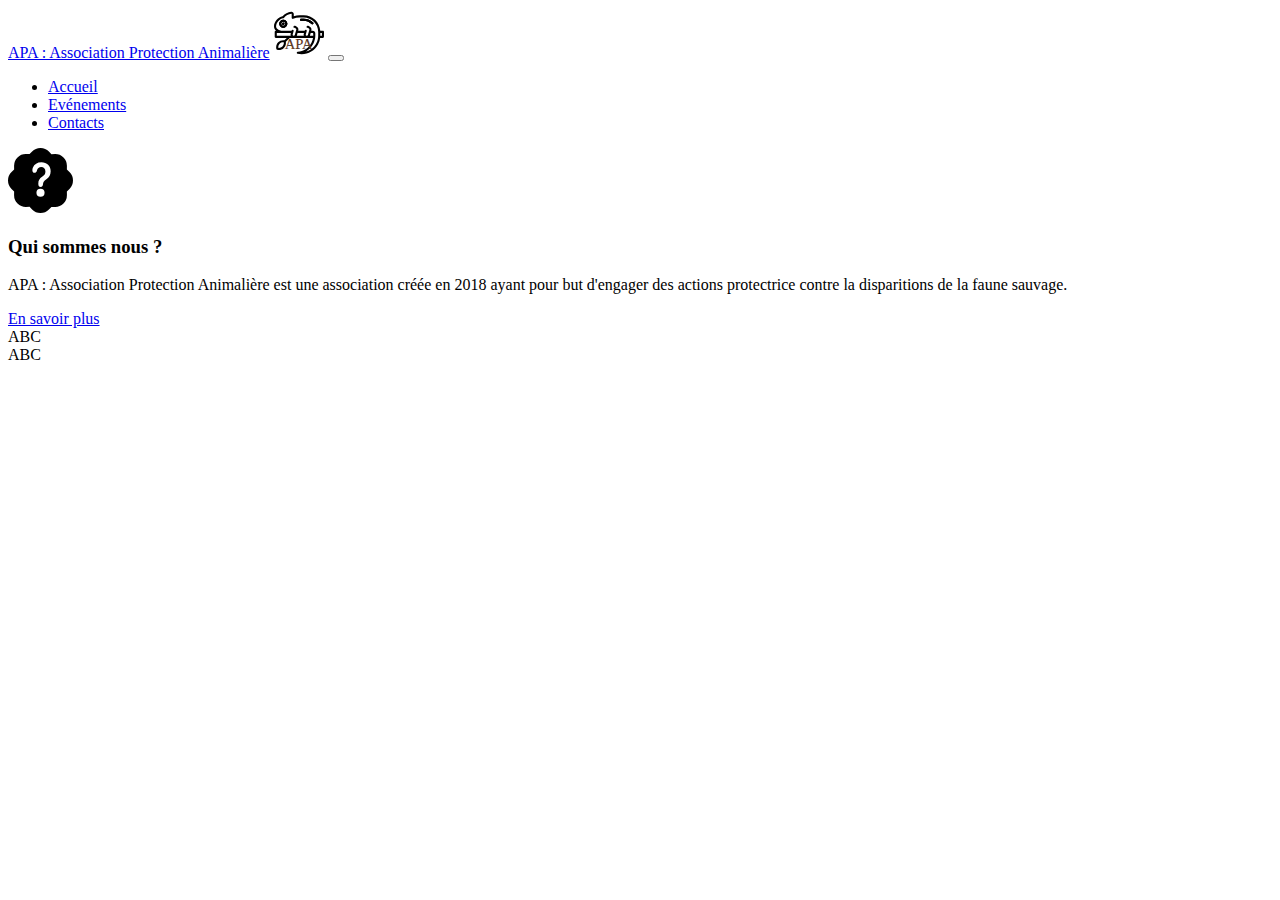
==== index.html @ ba8c19b9 "CREATION DE LA SECTION PRESENTATION 1ERE BOX" ====
<!DOCTYPE html>
<html lang="en">
 <head>
    <meta charset="UTF-8">
    <meta http-equiv="X-UA-Compatible" content="IE=edge">
    <meta name="viewport" content="width=device-width, initial-scale=1.0">
    <title>APA</title>

    <link href="https://cdn.jsdelivr.net/npm/bootstrap@5.1.0/dist/css/bootstrap.min.css" rel="stylesheet" integrity="sha384-KyZXEAg3QhqLMpG8r+8fhAXLRk2vvoC2f3B09zVXn8CA5QIVfZOJ3BCsw2P0p/We" crossorigin="anonymous">

    <link rel="stylesheet" href="style.css"/>
 </head>
  <body>
    <nav class="navbar navbar-dark bg-success navbar-expand-lg">
        <div class="container">
            <a href ="#" class="navbar-brand">APA : Association Protection Animalière</a>
            <img src="img/Chameleon.svg" alt="APA : Association Protection Animalière" width="50" height="50"
         class="d-inligne-block align-top"/>

            <button
            type="button"
            class="navbar-toggler"
            data-bs-toggle="collapse"
            data-bs-target="#navbarNavDropdown"
            aria-controls="navbarNavDropdown"
            aria-expanded="false"
            aria-label="Toggle navigation"
           >
            <span class="navbar-toggler-icon"></span>
           </button>
   

            <div class="collapse navbar-collapse" id="navbarNavDropdown">
                <ul class="navbar-nav ms-auto text-left">
                    <li class="nav-item">
                        <a href="#" class="nav-link">Accueil</a>
                    </li>
                    <li class="nav-item">
                        <a href="#" class="nav-link">Evénements</a>
                    </li>
                    <li class="nav-item">
                        <a href="#" class="nav-link">Contacts</a>
                    </li>
                </ul>
            </div>
        </div>      
    </nav>
     
     <!-- Qui sommes nous?-->
     <section class="p-5">
         <div class="container">
             <div class="row text-center">
              <div class="col-md">
                  <div class="card bg-success text-dark">
                      <div class="card-body text-center">
                        <div class="h1 mb-3">
                            <svg xmlns="http://www.w3.org/2000/svg" width="65" height="65" fill="currentColor" class="bi bi-patch-question-fill" viewBox="0 0 16 16">
                                <path d="M5.933.87a2.89 2.89 0 0 1 4.134 0l.622.638.89-.011a2.89 2.89 0 0 1 2.924 2.924l-.01.89.636.622a2.89 2.89 0 0 1 0 4.134l-.637.622.011.89a2.89 2.89 0 0 1-2.924 2.924l-.89-.01-.622.636a2.89 2.89 0 0 1-4.134 0l-.622-.637-.89.011a2.89 2.89 0 0 1-2.924-2.924l.01-.89-.636-.622a2.89 2.89 0 0 1 0-4.134l.637-.622-.011-.89a2.89 2.89 0 0 1 2.924-2.924l.89.01.622-.636zM7.002 11a1 1 0 1 0 2 0 1 1 0 0 0-2 0zm1.602-2.027c.04-.534.198-.815.846-1.26.674-.475 1.05-1.09 1.05-1.986 0-1.325-.92-2.227-2.262-2.227-1.02 0-1.792.492-2.1 1.29A1.71 1.71 0 0 0 6 5.48c0 .393.203.64.545.64.272 0 .455-.147.564-.51.158-.592.525-.915 1.074-.915.61 0 1.03.446 1.03 1.084 0 .563-.208.885-.822 1.325-.619.433-.926.914-.926 1.64v.111c0 .428.208.745.585.745.336 0 .504-.24.554-.627z"/>
                              </svg>
                        </div>  
                        <h3 class="card-title mb-3">
                            Qui sommes nous ?
                        </h3>
                        <p class="card-text">
                            APA : Association Protection Animalière est une association créée en 2018 ayant pour but d'engager des actions protectrice contre la disparitions de la faune sauvage.
                        </p>
                        <a href="#" class="btn btn-secondary">En savoir plus</a>
                      </div>
                  </div>
              </div>   
              <div class="col-md">ABC</div>   
              <div class="col-md">ABC</div>   
             </div>
         </div>
      


     </section>

   
 
    <script src="https://cdn.jsdelivr.net/npm/bootstrap@5.1.0/dist/js/bootstrap.bundle.min.js" integrity="sha384-U1DAWAznBHeqEIlVSCgzq+c9gqGAJn5c/t99JyeKa9xxaYpSvHU5awsuZVVFIhvj" crossorigin="anonymous"></script>
  </body>
</html>
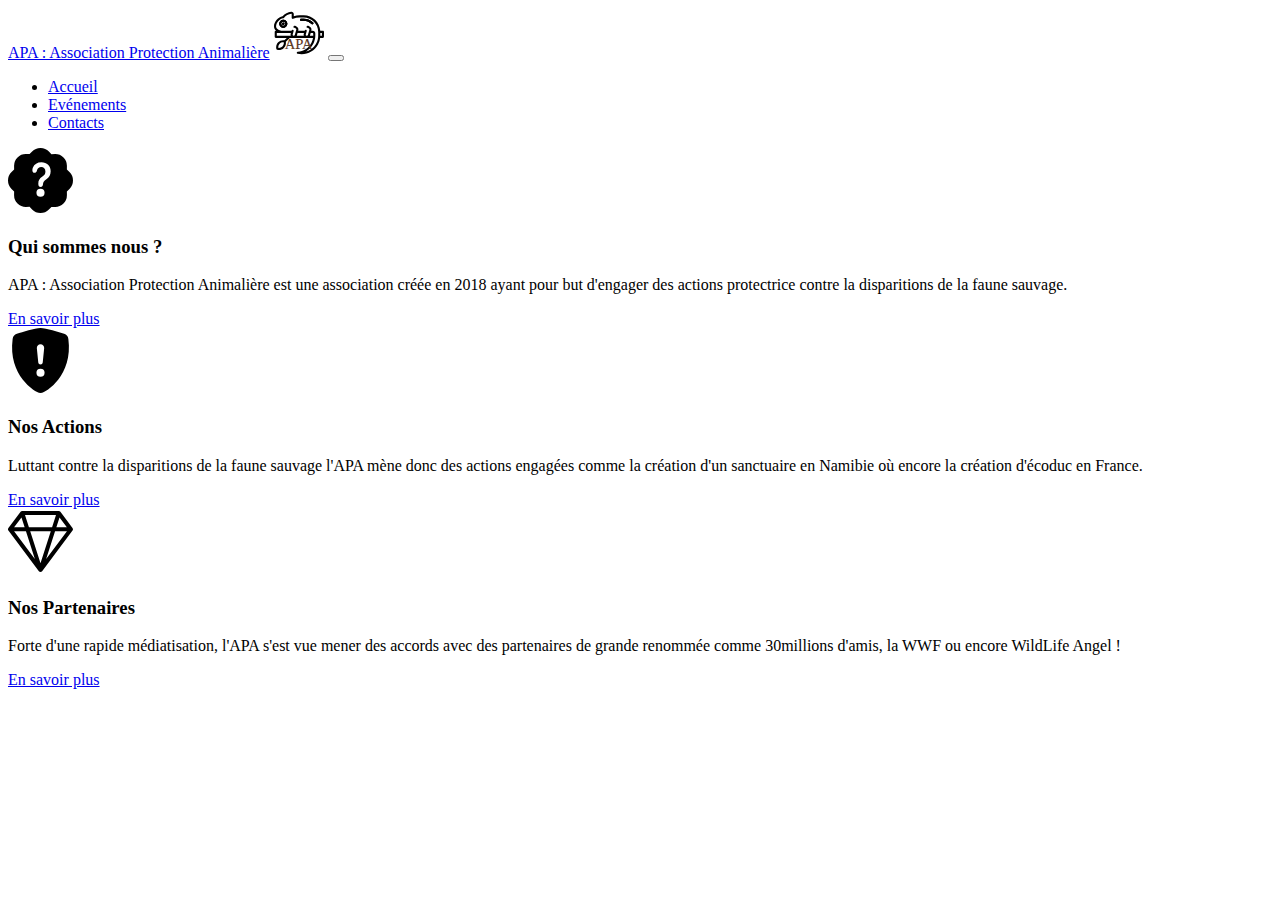
==== commit 3600df56: "AJOUT DE DEUX BOX NOS ACTIONS ET NOS PARTENAIRES" ====
--- a/index.html
+++ b/index.html
@@ -68,8 +68,42 @@
                       </div>
                   </div>
               </div>   
-              <div class="col-md">ABC</div>   
-              <div class="col-md">ABC</div>   
+              <div class="col-md">
+                <div class="card bg-success text-dark">
+                    <div class="card-body text-center">
+                      <div class="h1 mb-3">
+                        <svg xmlns="http://www.w3.org/2000/svg" width="65" height="65" fill="currentColor" class="bi bi-shield-fill-exclamation" viewBox="0 0 16 16">
+                            <path fill-rule="evenodd" d="M8 0c-.69 0-1.843.265-2.928.56-1.11.3-2.229.655-2.887.87a1.54 1.54 0 0 0-1.044 1.262c-.596 4.477.787 7.795 2.465 9.99a11.777 11.777 0 0 0 2.517 2.453c.386.273.744.482 1.048.625.28.132.581.24.829.24s.548-.108.829-.24a7.159 7.159 0 0 0 1.048-.625 11.775 11.775 0 0 0 2.517-2.453c1.678-2.195 3.061-5.513 2.465-9.99a1.541 1.541 0 0 0-1.044-1.263 62.467 62.467 0 0 0-2.887-.87C9.843.266 8.69 0 8 0zm-.55 8.502L7.1 4.995a.905.905 0 1 1 1.8 0l-.35 3.507a.552.552 0 0 1-1.1 0zM8.002 12a1 1 0 1 1 0-2 1 1 0 0 1 0 2z"/>
+                          </svg>
+                      </div>  
+                      <h3 class="card-title mb-3">
+                          Nos Actions
+                      </h3>
+                      <p class="card-text">
+                          Luttant contre la disparitions de la faune sauvage l'APA mène donc des actions engagées comme la création d'un sanctuaire en Namibie où encore la création d'écoduc en France. 
+                      </p>
+                      <a href="#" class="btn btn-secondary">En savoir plus</a>
+                    </div>
+                </div>
+              </div>   
+              <div class="col-md">
+                <div class="card bg-success text-dark">
+                    <div class="card-body text-center">
+                      <div class="h1 mb-3">
+                        <svg xmlns="http://www.w3.org/2000/svg" width="65" height="65" fill="currentColor" class="bi bi-gem" viewBox="0 0 16 16">
+                            <path d="M3.1.7a.5.5 0 0 1 .4-.2h9a.5.5 0 0 1 .4.2l2.976 3.974c.149.185.156.45.01.644L8.4 15.3a.5.5 0 0 1-.8 0L.1 5.3a.5.5 0 0 1 0-.6l3-4zm11.386 3.785-1.806-2.41-.776 2.413 2.582-.003zm-3.633.004.961-2.989H4.186l.963 2.995 5.704-.006zM5.47 5.495 8 13.366l2.532-7.876-5.062.005zm-1.371-.999-.78-2.422-1.818 2.425 2.598-.003zM1.499 5.5l5.113 6.817-2.192-6.82L1.5 5.5zm7.889 6.817 5.123-6.83-2.928.002-2.195 6.828z"/>
+                          </svg>
+                      </div>  
+                      <h3 class="card-title mb-3">
+                          Nos Partenaires
+                      </h3>
+                      <p class="card-text">
+                          Forte d'une rapide médiatisation, l'APA s'est vue mener des accords avec des partenaires de grande renommée comme 30millions d'amis, la WWF ou encore WildLife Angel !  
+                      </p>
+                      <a href="#" class="btn btn-secondary">En savoir plus</a>
+                    </div>
+                </div>
+              </div>   
              </div>
          </div>
       
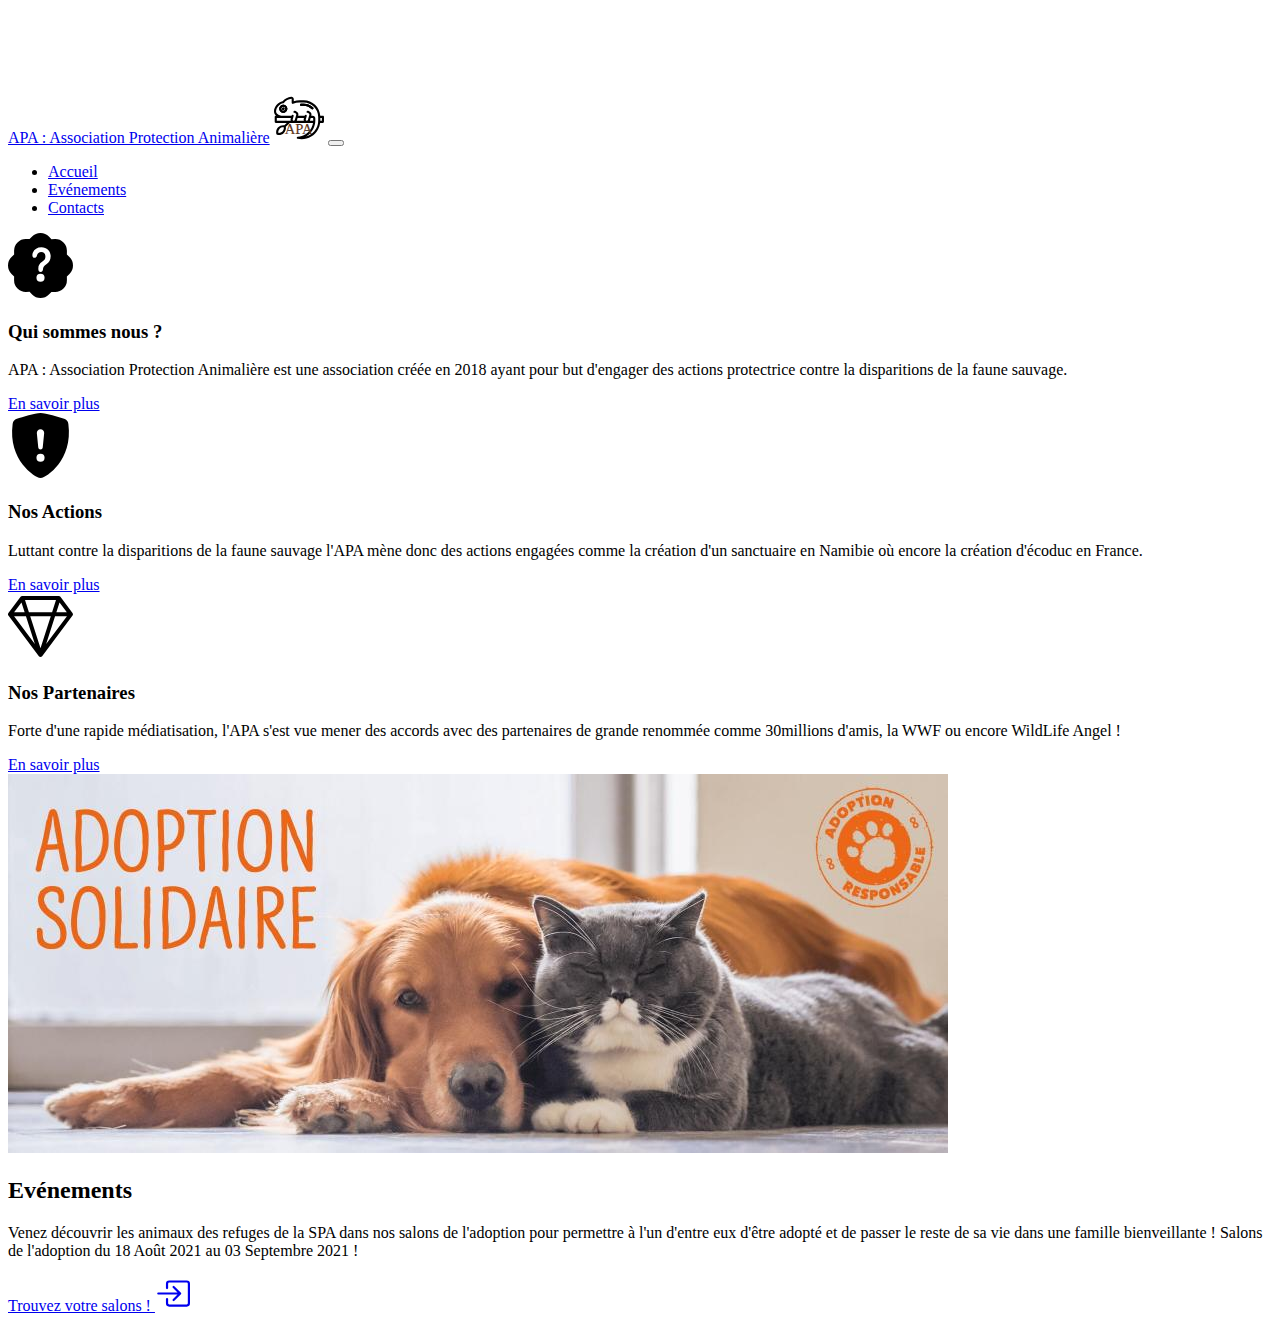
==== commit 1a589119: "AJOUT EVENEMENT + CORRECTION GAP DES BOX + NAVBAR FIXED TOP" ====
--- a/index.html
+++ b/index.html
@@ -11,7 +11,7 @@
     <link rel="stylesheet" href="style.css"/>
  </head>
   <body>
-    <nav class="navbar navbar-dark bg-success navbar-expand-lg">
+    <nav class="navbar navbar-dark bg-success navbar-expand-lg fixed-top">
         <div class="container">
             <a href ="#" class="navbar-brand">APA : Association Protection Animalière</a>
             <img src="img/Chameleon.svg" alt="APA : Association Protection Animalière" width="50" height="50"
@@ -46,10 +46,10 @@
         </div>      
     </nav>
      
-     <!-- Qui sommes nous?-->
+     <!-- PRESENTATION -->
      <section class="p-5">
          <div class="container">
-             <div class="row text-center">
+             <div class="row text-center g-4">
               <div class="col-md">
                   <div class="card bg-success text-dark">
                       <div class="card-body text-center">
@@ -106,9 +106,30 @@
               </div>   
              </div>
          </div>
-      
+     </section>
 
+     <!-- EVENEMENTS -->
+     <section id="evenement" class="p-5">
+         <div class="container">
+             <div class="row align-items-center justify-content-between">
+                 <div class="col-md">
+                     <img src="img/adoption.jpg" class="img-fluid" alt="">
+                 </div>
+                 <div class="col-md p-5">
+                     <h2>Evénements</h2>
+                     <p class="lead">
+                        Venez découvrir les animaux des refuges de la SPA dans nos salons de l'adoption pour permettre à l'un d'entre eux d'être adopté et de passer le reste de sa vie dans une famille bienveillante ! Salons de l'adoption du 18 Août 2021 au 03 Septembre 2021 !
+                     </p>
+                     <a href="#" class="btn btn-light mt-3"> Trouvez votre salons !
+                        <svg xmlns="http://www.w3.org/2000/svg" width="35" height="35" fill="currentColor" class="bi bi-box-arrow-in-right" viewBox="0 0 16 16">
+                            <path fill-rule="evenodd" d="M6 3.5a.5.5 0 0 1 .5-.5h8a.5.5 0 0 1 .5.5v9a.5.5 0 0 1-.5.5h-8a.5.5 0 0 1-.5-.5v-2a.5.5 0 0 0-1 0v2A1.5 1.5 0 0 0 6.5 14h8a1.5 1.5 0 0 0 1.5-1.5v-9A1.5 1.5 0 0 0 14.5 2h-8A1.5 1.5 0 0 0 5 3.5v2a.5.5 0 0 0 1 0v-2z"/>
+                            <path fill-rule="evenodd" d="M11.854 8.354a.5.5 0 0 0 0-.708l-3-3a.5.5 0 1 0-.708.708L10.293 7.5H1.5a.5.5 0 0 0 0 1h8.793l-2.147 2.146a.5.5 0 0 0 .708.708l3-3z"/>
+                          </svg>
+                     </a>
 
+                 </div>
+             </div>
+         </div>
      </section>
 
    
--- a/style.css
+++ b/style.css
@@ -0,0 +1,5 @@
+body::before{
+    display:block;
+    content:'';
+    height:85px;
+}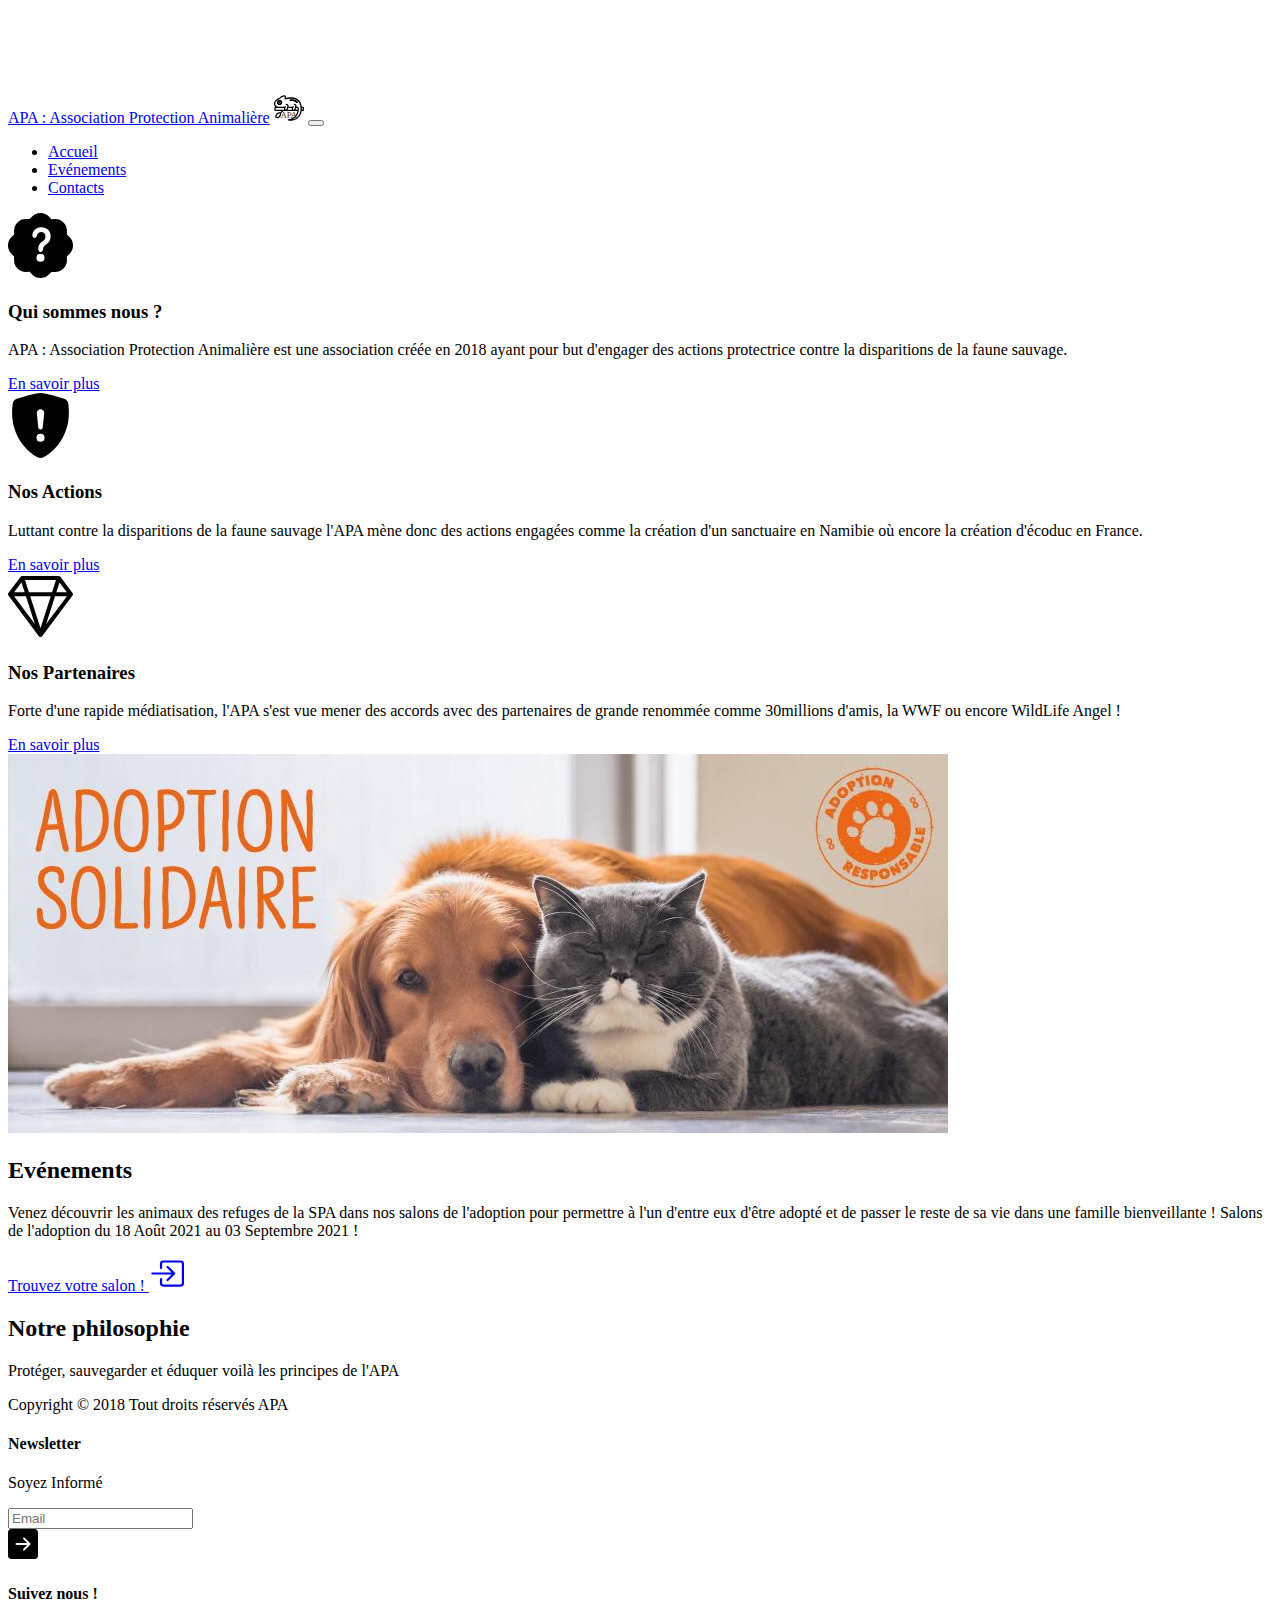
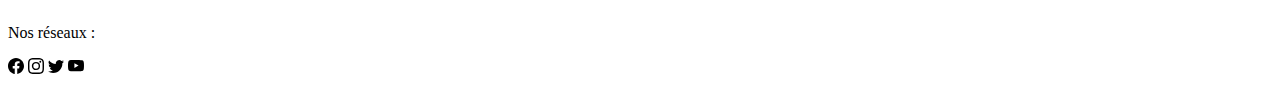
==== commit 4e1e2a77: "AJOUT PIED DE PAGE + CORRECTION TAILLE LOGO NAVBAR" ====
--- a/index.html
+++ b/index.html
@@ -14,7 +14,7 @@
     <nav class="navbar navbar-dark bg-success navbar-expand-lg fixed-top">
         <div class="container">
             <a href ="#" class="navbar-brand">APA : Association Protection Animalière</a>
-            <img src="img/Chameleon.svg" alt="APA : Association Protection Animalière" width="50" height="50"
+            <img src="img/Chameleon.svg" alt="APA : Association Protection Animalière" width="30" height="30"
          class="d-inligne-block align-top"/>
 
             <button
@@ -120,7 +120,7 @@
                      <p class="lead">
                         Venez découvrir les animaux des refuges de la SPA dans nos salons de l'adoption pour permettre à l'un d'entre eux d'être adopté et de passer le reste de sa vie dans une famille bienveillante ! Salons de l'adoption du 18 Août 2021 au 03 Septembre 2021 !
                      </p>
-                     <a href="#" class="btn btn-light mt-3"> Trouvez votre salons !
+                     <a href="#" class="btn btn-light mt-3"> Trouvez votre salon !
                         <svg xmlns="http://www.w3.org/2000/svg" width="35" height="35" fill="currentColor" class="bi bi-box-arrow-in-right" viewBox="0 0 16 16">
                             <path fill-rule="evenodd" d="M6 3.5a.5.5 0 0 1 .5-.5h8a.5.5 0 0 1 .5.5v9a.5.5 0 0 1-.5.5h-8a.5.5 0 0 1-.5-.5v-2a.5.5 0 0 0-1 0v2A1.5 1.5 0 0 0 6.5 14h8a1.5 1.5 0 0 0 1.5-1.5v-9A1.5 1.5 0 0 0 14.5 2h-8A1.5 1.5 0 0 0 5 3.5v2a.5.5 0 0 0 1 0v-2z"/>
                             <path fill-rule="evenodd" d="M11.854 8.354a.5.5 0 0 0 0-.708l-3-3a.5.5 0 1 0-.708.708L10.293 7.5H1.5a.5.5 0 0 0 0 1h8.793l-2.147 2.146a.5.5 0 0 0 .708.708l3-3z"/>
@@ -132,6 +132,64 @@
          </div>
      </section>
 
+     <!-- CONTACT / FOOTER -->
+     <footer class="p-5 bg-dark text-white text center position-relative">
+         <div class="container-fluid p-0">
+             <div class="row text-left">
+                 <div class="col-md-5 col-md-5">
+                     <h2 class="text-light">Notre philosophie</h2>
+                     <p class="text-muted">
+                         Protéger, sauvegarder et éduquer voilà les principes de l'APA
+                     </p>
+                     <p class="pt-4 text muted">
+                         Copyright &copy; 2018 Tout droits réservés APA
+                     </p>
+                 </div>
+                 <div class="col-md-5">
+                     <h4 class="text-light">Newsletter</h4>
+                     <p class="text-muted">Soyez Informé</p>
+                     <form class="form-inline">
+                         <div class="col pl-">
+                             <div class="input-group pr-5">
+                                 <input type="text" class="form-control bg-dark text-white" placeholder="Email">
+                                 <div class="input-group-prepend">
+                                     <div class="input-group-text">
+                                        <svg xmlns="http://www.w3.org/2000/svg" width="30" height="30" fill="currentColor" class="bi bi-arrow-right-square-fill" viewBox="0 0 16 16">
+                                            <path d="M0 14a2 2 0 0 0 2 2h12a2 2 0 0 0 2-2V2a2 2 0 0 0-2-2H2a2 2 0 0 0-2 2v12zm4.5-6.5h5.793L8.146 5.354a.5.5 0 1 1 .708-.708l3 3a.5.5 0 0 1 0 .708l-3 3a.5.5 0 0 1-.708-.708L10.293 8.5H4.5a.5.5 0 0 1 0-1z"/>
+                                          </svg>
+                                     </div>
+                                 </div>
+
+                             </div>
+                         </div>
+                     </form>
+                 </div>
+
+                 <div class="col-md-2 col-sm-12">
+                     <h4 class="text-light">Suivez nous !</h4>
+                     <p class="text-muted">Nos réseaux :</p>
+                     <div class="column text-light">
+                        <svg xmlns="http://www.w3.org/2000/svg" width="16" height="16" fill="currentColor" class="bi bi-facebook" viewBox="0 0 16 16">
+                            <path d="M16 8.049c0-4.446-3.582-8.05-8-8.05C3.58 0-.002 3.603-.002 8.05c0 4.017 2.926 7.347 6.75 7.951v-5.625h-2.03V8.05H6.75V6.275c0-2.017 1.195-3.131 3.022-3.131.876 0 1.791.157 1.791.157v1.98h-1.009c-.993 0-1.303.621-1.303 1.258v1.51h2.218l-.354 2.326H9.25V16c3.824-.604 6.75-3.934 6.75-7.951z"/>
+                          </svg>
+                          <svg xmlns="http://www.w3.org/2000/svg" width="16" height="16" fill="currentColor" class="bi bi-instagram" viewBox="0 0 16 16">
+                            <path d="M8 0C5.829 0 5.556.01 4.703.048 3.85.088 3.269.222 2.76.42a3.917 3.917 0 0 0-1.417.923A3.927 3.927 0 0 0 .42 2.76C.222 3.268.087 3.85.048 4.7.01 5.555 0 5.827 0 8.001c0 2.172.01 2.444.048 3.297.04.852.174 1.433.372 1.942.205.526.478.972.923 1.417.444.445.89.719 1.416.923.51.198 1.09.333 1.942.372C5.555 15.99 5.827 16 8 16s2.444-.01 3.298-.048c.851-.04 1.434-.174 1.943-.372a3.916 3.916 0 0 0 1.416-.923c.445-.445.718-.891.923-1.417.197-.509.332-1.09.372-1.942C15.99 10.445 16 10.173 16 8s-.01-2.445-.048-3.299c-.04-.851-.175-1.433-.372-1.941a3.926 3.926 0 0 0-.923-1.417A3.911 3.911 0 0 0 13.24.42c-.51-.198-1.092-.333-1.943-.372C10.443.01 10.172 0 7.998 0h.003zm-.717 1.442h.718c2.136 0 2.389.007 3.232.046.78.035 1.204.166 1.486.275.373.145.64.319.92.599.28.28.453.546.598.92.11.281.24.705.275 1.485.039.843.047 1.096.047 3.231s-.008 2.389-.047 3.232c-.035.78-.166 1.203-.275 1.485a2.47 2.47 0 0 1-.599.919c-.28.28-.546.453-.92.598-.28.11-.704.24-1.485.276-.843.038-1.096.047-3.232.047s-2.39-.009-3.233-.047c-.78-.036-1.203-.166-1.485-.276a2.478 2.478 0 0 1-.92-.598 2.48 2.48 0 0 1-.6-.92c-.109-.281-.24-.705-.275-1.485-.038-.843-.046-1.096-.046-3.233 0-2.136.008-2.388.046-3.231.036-.78.166-1.204.276-1.486.145-.373.319-.64.599-.92.28-.28.546-.453.92-.598.282-.11.705-.24 1.485-.276.738-.034 1.024-.044 2.515-.045v.002zm4.988 1.328a.96.96 0 1 0 0 1.92.96.96 0 0 0 0-1.92zm-4.27 1.122a4.109 4.109 0 1 0 0 8.217 4.109 4.109 0 0 0 0-8.217zm0 1.441a2.667 2.667 0 1 1 0 5.334 2.667 2.667 0 0 1 0-5.334z"/>
+                          </svg>
+                          <svg xmlns="http://www.w3.org/2000/svg" width="16" height="16" fill="currentColor" class="bi bi-twitter" viewBox="0 0 16 16">
+                            <path d="M5.026 15c6.038 0 9.341-5.003 9.341-9.334 0-.14 0-.282-.006-.422A6.685 6.685 0 0 0 16 3.542a6.658 6.658 0 0 1-1.889.518 3.301 3.301 0 0 0 1.447-1.817 6.533 6.533 0 0 1-2.087.793A3.286 3.286 0 0 0 7.875 6.03a9.325 9.325 0 0 1-6.767-3.429 3.289 3.289 0 0 0 1.018 4.382A3.323 3.323 0 0 1 .64 6.575v.045a3.288 3.288 0 0 0 2.632 3.218 3.203 3.203 0 0 1-.865.115 3.23 3.23 0 0 1-.614-.057 3.283 3.283 0 0 0 3.067 2.277A6.588 6.588 0 0 1 .78 13.58a6.32 6.32 0 0 1-.78-.045A9.344 9.344 0 0 0 5.026 15z"/>
+                          </svg>
+                          <svg xmlns="http://www.w3.org/2000/svg" width="16" height="16" fill="currentColor" class="bi bi-youtube" viewBox="0 0 16 16">
+                            <path d="M8.051 1.999h.089c.822.003 4.987.033 6.11.335a2.01 2.01 0 0 1 1.415 1.42c.101.38.172.883.22 1.402l.01.104.022.26.008.104c.065.914.073 1.77.074 1.957v.075c-.001.194-.01 1.108-.082 2.06l-.008.105-.009.104c-.05.572-.124 1.14-.235 1.558a2.007 2.007 0 0 1-1.415 1.42c-1.16.312-5.569.334-6.18.335h-.142c-.309 0-1.587-.006-2.927-.052l-.17-.006-.087-.004-.171-.007-.171-.007c-1.11-.049-2.167-.128-2.654-.26a2.007 2.007 0 0 1-1.415-1.419c-.111-.417-.185-.986-.235-1.558L.09 9.82l-.008-.104A31.4 31.4 0 0 1 0 7.68v-.123c.002-.215.01-.958.064-1.778l.007-.103.003-.052.008-.104.022-.26.01-.104c.048-.519.119-1.023.22-1.402a2.007 2.007 0 0 1 1.415-1.42c.487-.13 1.544-.21 2.654-.26l.17-.007.172-.006.086-.003.171-.007A99.788 99.788 0 0 1 7.858 2h.193zM6.4 5.209v4.818l4.157-2.408L6.4 5.209z"/>
+                          </svg>
+                     </div>
+                 </div>
+             </div>
+
+             </a>
+         </div>
+
+        </footer>
+
    
  
     <script src="https://cdn.jsdelivr.net/npm/bootstrap@5.1.0/dist/js/bootstrap.bundle.min.js" integrity="sha384-U1DAWAznBHeqEIlVSCgzq+c9gqGAJn5c/t99JyeKa9xxaYpSvHU5awsuZVVFIhvj" crossorigin="anonymous"></script>
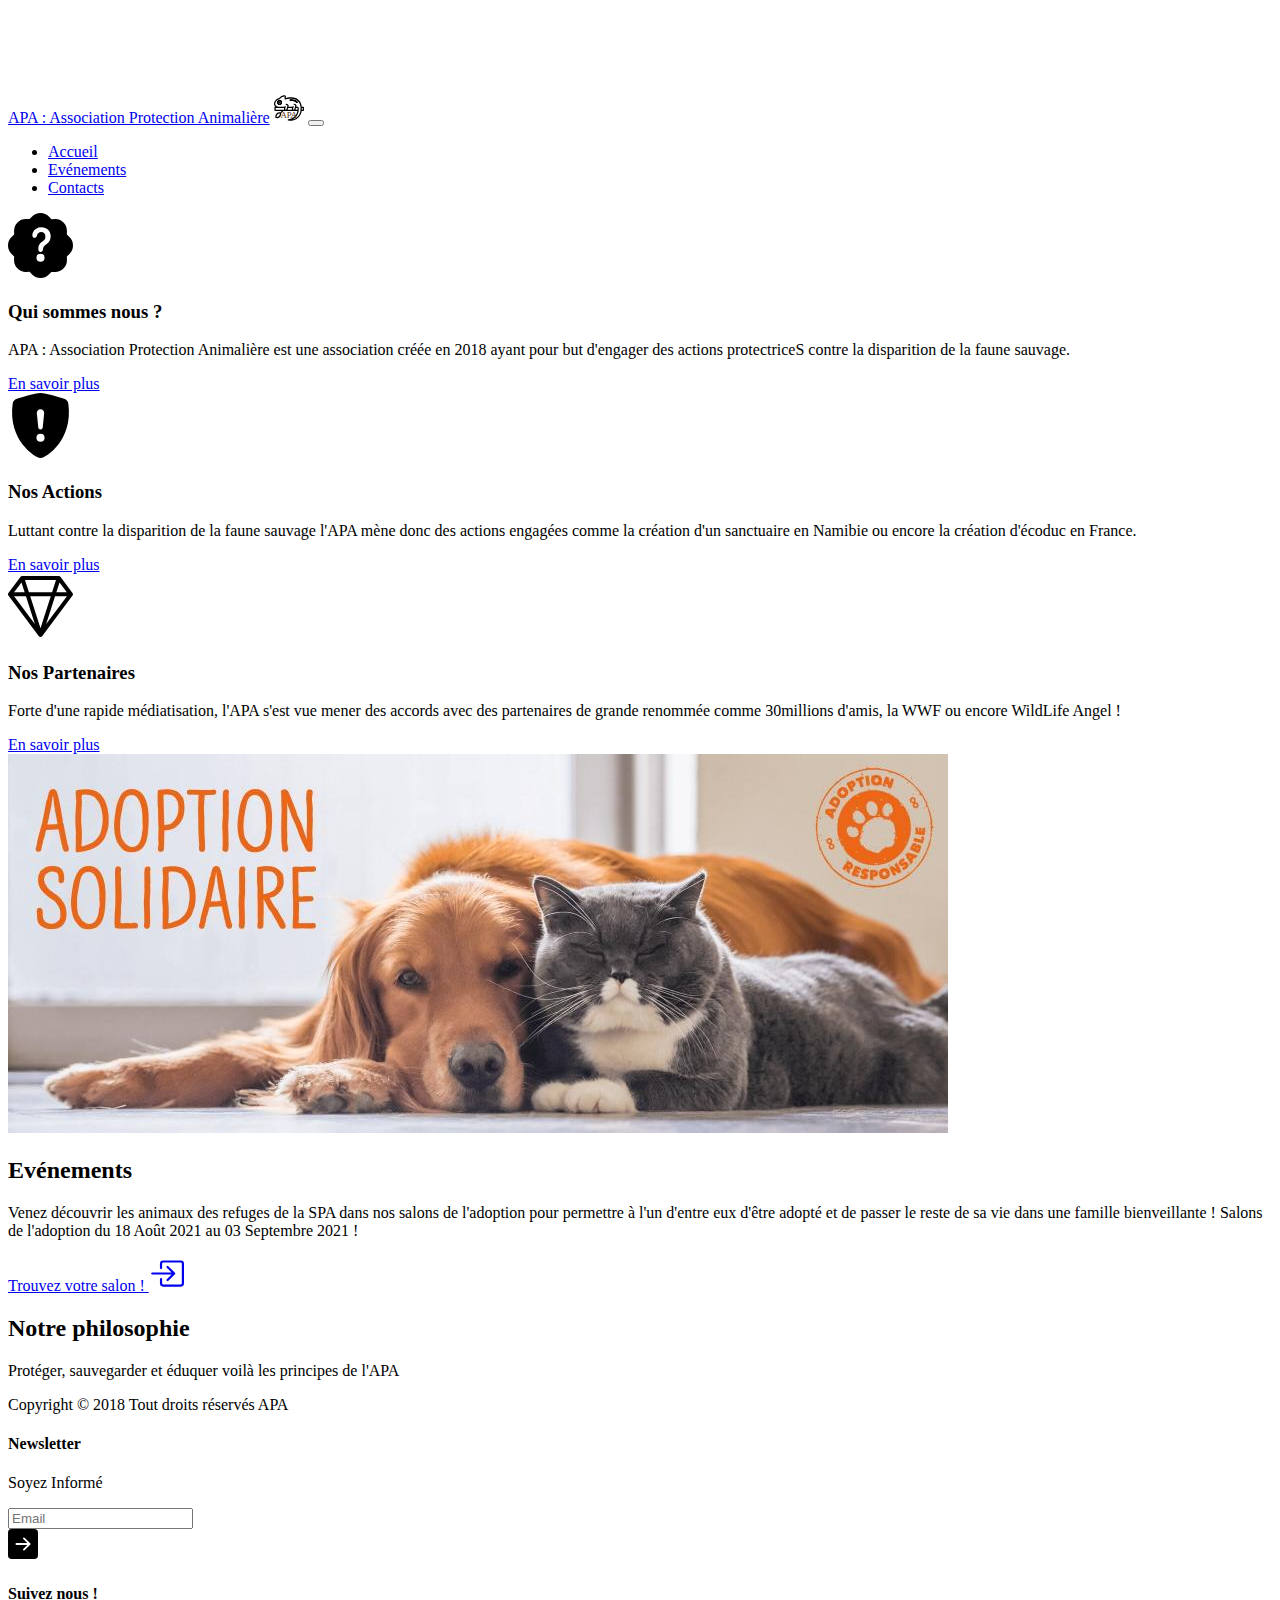
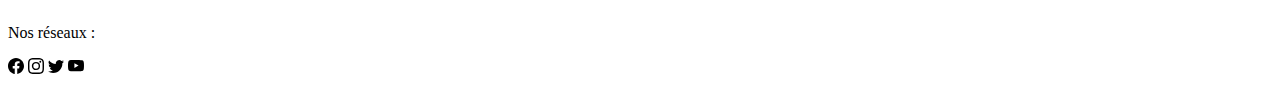
==== commit b73db828: "CORRECTION FAUTES" ====
--- a/index.html
+++ b/index.html
@@ -4,7 +4,8 @@
     <meta charset="UTF-8">
     <meta http-equiv="X-UA-Compatible" content="IE=edge">
     <meta name="viewport" content="width=device-width, initial-scale=1.0">
-    <title>APA</title>
+    <title>APA: Association Protection Animalière Accueil</title>
+    <meta name="description" content="L'APA est une association visant à protéger la faune de la disparition avec des actions engagées."/>
 
     <link href="https://cdn.jsdelivr.net/npm/bootstrap@5.1.0/dist/css/bootstrap.min.css" rel="stylesheet" integrity="sha384-KyZXEAg3QhqLMpG8r+8fhAXLRk2vvoC2f3B09zVXn8CA5QIVfZOJ3BCsw2P0p/We" crossorigin="anonymous">
 
@@ -13,7 +14,7 @@
   <body>
     <nav class="navbar navbar-dark bg-success navbar-expand-lg fixed-top">
         <div class="container">
-            <a href ="#" class="navbar-brand">APA : Association Protection Animalière</a>
+            <a href ="index.html" class="navbar-brand">APA : Association Protection Animalière</a>
             <img src="img/Chameleon.svg" alt="APA : Association Protection Animalière" width="30" height="30"
          class="d-inligne-block align-top"/>
 
@@ -33,13 +34,13 @@
             <div class="collapse navbar-collapse" id="navbarNavDropdown">
                 <ul class="navbar-nav ms-auto text-left">
                     <li class="nav-item">
-                        <a href="#" class="nav-link">Accueil</a>
+                        <a href="index.html" class="nav-link">Accueil</a>
                     </li>
                     <li class="nav-item">
-                        <a href="#" class="nav-link">Evénements</a>
+                        <a href="evenements.html" class="nav-link">Evénements</a>
                     </li>
                     <li class="nav-item">
-                        <a href="#" class="nav-link">Contacts</a>
+                        <a href="contact.html" class="nav-link">Contacts</a>
                     </li>
                 </ul>
             </div>
@@ -62,7 +63,7 @@
                             Qui sommes nous ?
                         </h3>
                         <p class="card-text">
-                            APA : Association Protection Animalière est une association créée en 2018 ayant pour but d'engager des actions protectrice contre la disparitions de la faune sauvage.
+                            APA : Association Protection Animalière est une association créée en 2018 ayant pour but d'engager des actions protectriceS contre la disparition de la faune sauvage.
                         </p>
                         <a href="#" class="btn btn-secondary">En savoir plus</a>
                       </div>
@@ -80,7 +81,7 @@
                           Nos Actions
                       </h3>
                       <p class="card-text">
-                          Luttant contre la disparitions de la faune sauvage l'APA mène donc des actions engagées comme la création d'un sanctuaire en Namibie où encore la création d'écoduc en France. 
+                          Luttant contre la disparition de la faune sauvage l'APA mène donc des actions engagées comme la création d'un sanctuaire en Namibie ou encore la création d'écoduc en France. 
                       </p>
                       <a href="#" class="btn btn-secondary">En savoir plus</a>
                     </div>
@@ -113,7 +114,9 @@
          <div class="container">
              <div class="row align-items-center justify-content-between">
                  <div class="col-md">
-                     <img src="img/adoption.jpg" class="img-fluid" alt="">
+                     <a href="evenements.html">
+                        <img src="img/adoption.jpg" class="img-fluid">
+                     </a>
                  </div>
                  <div class="col-md p-5">
                      <h2>Evénements</h2>
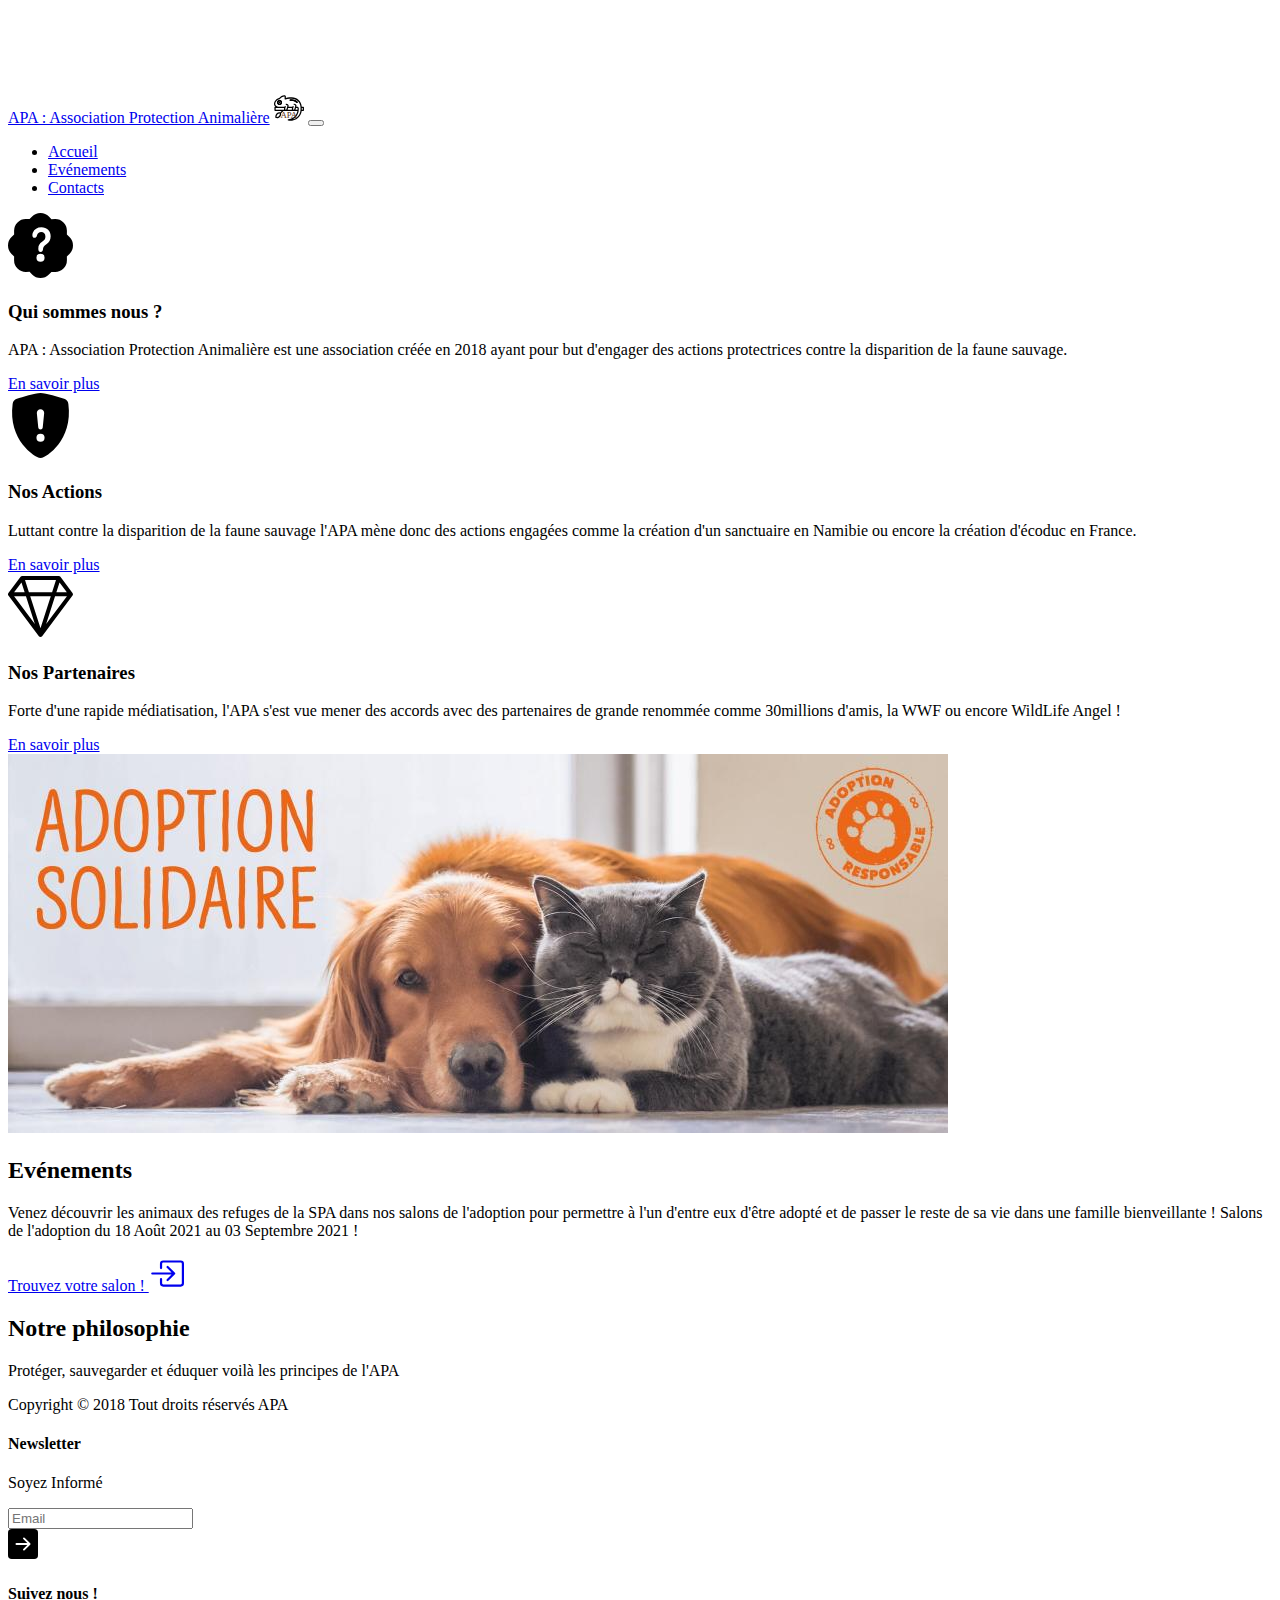
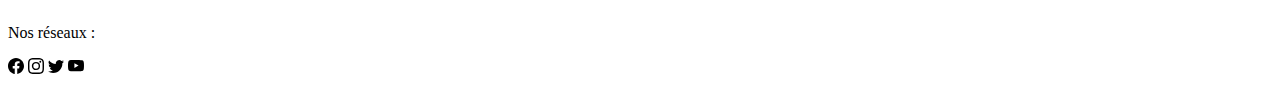
==== commit 97fa020b: "FAUTE DE MAJ SUR MOT" ====
--- a/index.html
+++ b/index.html
@@ -63,7 +63,7 @@
                             Qui sommes nous ?
                         </h3>
                         <p class="card-text">
-                            APA : Association Protection Animalière est une association créée en 2018 ayant pour but d'engager des actions protectriceS contre la disparition de la faune sauvage.
+                            APA : Association Protection Animalière est une association créée en 2018 ayant pour but d'engager des actions protectrices contre la disparition de la faune sauvage.
                         </p>
                         <a href="#" class="btn btn-secondary">En savoir plus</a>
                       </div>
